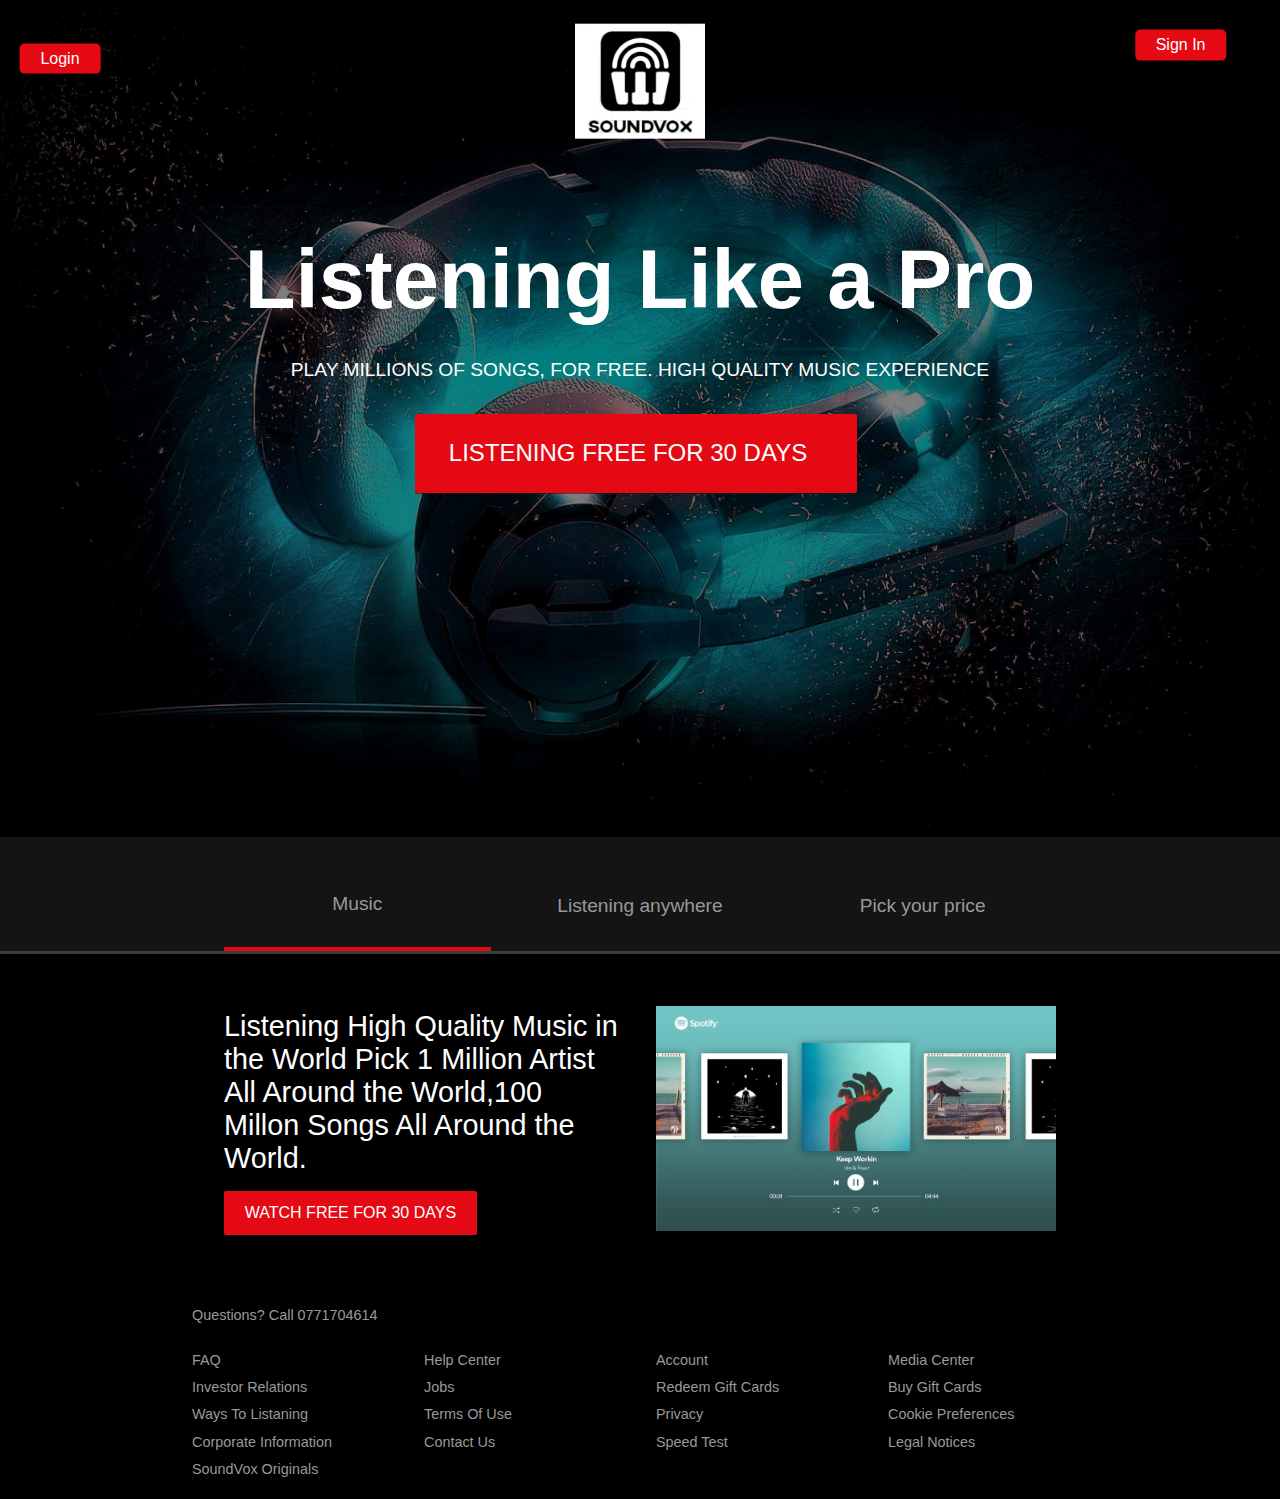
==== index.html @ 39e116a1 "init" ====
<!doctype html>
<html lang="eng">
    <head>
    <meta charset="UTF-8">
    <meta viweport="viweport" content="width=device-width">
    <meta http-equiv="X-UA-Compatible" content="ie=edge">
  
    <link rel="stylesheet" href="https://use.fontawesome.com/releases/v5.8.2/css/all.css" integrity="sha384-oS3vJWv+0UjzBfQzYUhtDYW+Pj2yciDJxpsK1OYPAYjqT085Qq/1cq5FLXAZQ7Ay" crossorigin="anonymous">
    <link rel="stylesheet" href="css/Style.css">
	
    <title>NVTR Music Store</title>
</head>
<body>

    <header class="showcase">
			<div class="showcase-top">
				<img src="img/ty.png" alt="" />
				<a href="#" class="btn btn-rounded">Sign In</a>
			</div>
			<div class="showcase-content">
				<h1>Listening Like a Pro</h1>
				<p>Play millions of songs, for free.
            High Quality Music Experience</p>
				<a href="#" class="btn btn-xl"
					>Listening Free For 30 Days <i class="fas fa-chevron-right btn-icon"></i
				></a>
			</div>
			 <div class="showcase-top1">
            <a href="#" class="btn btn-rounded1">Login</a>
        </div>
		</header>
		<section class="tabs">
			<div class="container">
				<div id="tab-1" class="tab-item tab-border">
					<i class="fas fa-music fa-3x"></i>
					<p class="hide-sm">Music</p>
				</div>
				<div id="tab-2" class="tab-item">
					<i class="fas fa-headset fa-3x"></i>
					<p class="hide-sm">Listening anywhere</p>
				</div>
				<div id="tab-3" class="tab-item">
					<i class="fab fa-bitcoin fa-3x"></i>
					<p class="hide-sm">Pick your price</p>
				</div>
			</div>
		</section>

		<section class="tab-content">
			<div class="container">
				<!-- Tab Content 1 -->
				<div id="tab-1-content" class="tab-content-item show">
					<div class="tab-1-content-inner">
						<div>
							<p class="text-lg">
								Listening High Quality Music in the World Pick 1 Million Artist All Around the World,100 Millon 
								Songs All Around the World.
							</p>
							<a href="#" class="btn btn-lg">Watch Free For 30 Days</a>
						</div>
						<img src="img/12.jpg" alt="" />
					</div>
				</div>

				<!-- Tab Content 2 -->
				<div id="tab-2-content" class="tab-content-item">
					<div class="tab-2-content-top">
						<p class="text-lg">
							Watch TV shows and movies anytime, anywhere — personalized for
							you.
						</p>
						<a href="#" class="btn btn-lg">Watch Free For 30 Days</a>
					</div>
					<div class="tab-2-content-bottom">
						<div>
							<img src="https://i.ibb.co/DpdN7Gn/tab-content-2-1.png" alt="" />
							<p class="text-md">
								Watch on your TV
							</p>
							<p class="text-dark">
								Smart TVs, PlayStation, Xbox, Chromecast, Apple TV, Blu-ray
								players and more.
							</p>
						</div>
						<div>
							<img src="https://i.ibb.co/R3r1SPX/tab-content-2-2.png" alt="" />
							<p class="text-md">
								Watch instantly or download for later
							</p>
							<p class="text-dark">
								Available on phone and tablet, wherever you go.
							</p>
						</div>
						<div>
							<img src="https://i.ibb.co/gDhnwWn/tab-content-2-3.png" alt="" />
							<p class="text-md">
								Use any computer
							</p>
							<p class="text-dark">
								Watch right on Netflix.com.
							</p>
						</div>
					</div>
				</div>

				<!-- Tab Content 3 -->
				<div id="tab-3-content" class="tab-content-item">
					<div class="text-center">
						<p class="text-lg">
							Choose one plan and watch everything on Netflix.
						</p>
						<a href="#" class="btn btn-lg">Watch Free For 30 Days</a>
					</div>

					<table class="table">
						<thead>
							<tr>
								<th></th>
								<th>Basic</th>
								<th>Standard</th>
								<th>Premium</th>
							</tr>
						</thead>
						<tbody>
							<tr>
								<td>Monthly price after free month ends on 6/12/19</td>
								<td>$8.99</td>
								<td>$12.99</td>
								<td>$15.99</td>
							</tr>
							<tr>
								<td>Skip As You Like</td>
								<td><i class="fas fa-times"></i></td>
								<td><i class="fas fa-check"></i></td>
								<td><i class="fas fa-check"></i></td>
							</tr>
							<tr>
								<td>Ultra HD Available</td>
								<td><i class="fas fa-times"></i></td>
								<td><i class="fas fa-times"></i></td>
								<td><i class="fas fa-check"></i></td>
							</tr>
							<tr>
								<td>Screens you can watch on at the same time</td>
								<td>1</td>
								<td>2</td>
								<td>4</td>
							</tr>
							<tr>
								<td>Watch on your laptop, TV, phone and tablet</td>
								<td><i class="fas fa-check"></i></td>
								<td><i class="fas fa-check"></i></td>
								<td><i class="fas fa-check"></i></td>
							</tr>
							<tr>
								<td>Unlimited movies and TV shows</td>
								<td><i class="fas fa-check"></i></td>
								<td><i class="fas fa-check"></i></td>
								<td><i class="fas fa-check"></i></td>
							</tr>
							<tr>
								<td>Cancel anytime</td>
								<td><i class="fas fa-check"></i></td>
								<td><i class="fas fa-check"></i></td>
								<td><i class="fas fa-check"></i></td>
							</tr>
							<tr>
								<td>First month free</td>
								<td><i class="fas fa-check"></i></td>
								<td><i class="fas fa-check"></i></td>
								<td><i class="fas fa-check"></i></td>
							</tr>
						</tbody>
					</table>
				</div>
			</div>
		</section>

		<footer class="footer">
			<p>Questions? Call 0771704614</p>
			<div class="footer-cols">
				<ul>
					<li><a href="#">FAQ</a></li>
					<li><a href="#">Investor Relations</a></li>
					<li><a href="#">Ways To Listaning</a></li>
					<li><a href="#">Corporate Information</a></li>
					<li><a href="#">SoundVox Originals</a></li>
				</ul>
				<ul>
					<li><a href="#">Help Center</a></li>
					<li><a href="#">Jobs</a></li>
					<li><a href="#">Terms Of Use</a></li>
					<li><a href="#">Contact Us</a></li>
				</ul>
				<ul>
					<li><a href="#">Account</a></li>
					<li><a href="#">Redeem Gift Cards</a></li>
					<li><a href="#">Privacy</a></li>
					<li><a href="#">Speed Test</a></li>
				</ul>
				<ul>
					<li><a href="#">Media Center</a></li>
					<li><a href="#">Buy Gift Cards</a></li>
					<li><a href="#">Cookie Preferences</a></li>
					<li><a href="#">Legal Notices</a></li>
				</ul>
			</div>

		</footer>
   
     <script src="js/Main.js"> </script>
    </body>


</html>
---- css/Style.css ----
/* Global Styles */
:root {
	--primary-color: #e50914;
	--dark-color: #141414;
	--light-color: #f4f4f4;
}

* {
	box-sizing: border-box;
	margin: 0;
	padding: 0;
}

body {
	font-family: 'Arial', sans-serif;
	-webkit-font-smoothing: antialiased;
	background: #000;
	color: #999;
}

ul {
	list-style: none;
}

h1,
h2,
h3,
h4 {
	color: #fff;
}

a {
	color: #fff;
	text-decoration: none;
}

p {
	margin: 0.5rem 0;
}

img {
	width: 100%;
}

.showcase {
	width: 100%;
	height: 93vh;
	position: relative;
	background: url('../img/wp.jpg') no-repeat center center/cover;
}

.showcase::after {
	content: '';
	position: absolute;
	top: 0;
	left: 0;
	width: 100%;
	height: 100%;
	z-index: 1;
	background: rgba(0, 0, 0, 0.5);
	box-shadow: inset 50px 50px 130px #000000, inset -50px -50px 130px #000000;
}

.showcase-top {
	position: relative;
	z-index: 2;
	height: 90px;
}

.showcase-top img {
	width: 130px;
	position: absolute;
	top: 90%;
	left: 50%;
	transform: translate(-50%, -50%);
	margin-left: 0;
}

.showcase-top a {
	position: absolute;
	top: 50%;
	right: 0;
	transform: translate(-50%, -50%);
}

.showcase-content {
	position: relative;
	z-index: 2;
	width: 65%;
	margin: auto;
	display: flex;
	flex-direction: column;
	justify-content: center;
	align-items: center;
	text-align: center;
	margin-top: 9rem;
}

.showcase-content h1 {
	font-weight: 700;
	font-size: 5.2rem;
	line-height: 1.1;
	margin: 0 0 2rem;
}

.showcase-content p {
	text-transform: uppercase;
	color: #fff;
	font-weight: 300;
	font-size: 1.2rem;
	line-height: 1.25;
	margin: 0 0 2rem;
}

/* Tabs */
.tabs {
	background: var(--dark-color);
	padding-top: 1rem;
	border-bottom: 3px solid #3d3d3d;
	border-right: none;
}

.tabs .container {
	display: grid;
	grid-template-columns: repeat(3, 1fr);
	grid-gap: 1rem;
	align-items: center;
	justify-content: center;
	text-align: center;
}

.tabs p {
	font-size: 1.2rem;
	padding-top: 0.5rem;
}

.tabs .container > div {
	padding: 1.5rem 0;
}

.tabs .container > div:hover {
	color: #fff;
	cursor: pointer;
}

.tab-border {
	border-bottom: var(--primary-color) 4px solid;
}

/* Tab Content */
.tab-content {
	padding: 3rem 0;
	background: #000;
	color: #fff;
}

/* Hide initial content */
#tab-1-content,
#tab-2-content,
#tab-3-content {
	display: none;
	opacity: 0;
}

.show {
	display: block !important;
	opacity: 1 !important;
	transition: all 1000 ease-in;
}

#tab-1-content .tab-1-content-inner {
	display: grid;
	grid-template-columns: repeat(2, 1fr);
	grid-gap: 2rem;
	align-items: center;
	justify-content: center;
}

#tab-2-content .tab-2-content-top {
	display: grid;
	grid-template-columns: 2fr 1fr;
	grid-gap: 1rem;
	justify-content: center;
	align-items: center;
}

#tab-2-content .tab-2-content-bottom {
	margin-top: 2rem;
	display: grid;
	grid-template-columns: repeat(3, 1fr);
	grid-gap: 2rem;
	text-align: center;
}

.table {
	width: 100%;
	margin-top: 2rem;
	border-collapse: collapse;
	border-spacing: 0;
}

.table thead th {
	text-transform: uppercase;
	padding: 0.8rem;
}

.table tbody {
	display: table-row-group;
	vertical-align: middle;
	border-color: inherit;
}

.table tbody tr td {
	color: #999;
	padding: 0.8rem 1.2rem;
	text-align: center;
}

.table tbody tr td:first-child {
	text-align: left;
}

.table tbody tr:nth-child(odd) {
	background: #222;
}

.footer {
	max-width: 70%;
	margin: 1rem auto;
	overflow: auto;
}

.footer,
.footer a {
	color: #999;
	font-size: 0.9rem;
}

.footer p {
	margin-bottom: 1.5rem;
}

.footer .footer-cols {
	display: grid;
	grid-template-columns: repeat(4, 1fr);
	grid-gap: 2rem;
}

.footer li {
	line-height: 1.9;
}

.footer .lang-select {
	margin-top: 2rem;
	color: #999;
	background-color: #000;
	background-image: none;
	border: 1px solid #333;
	padding: 1rem 1.2rem;
	border-radius: 5px;
}

/* Container */
.container {
	max-width: 70%;
	margin: auto;
	overflow: hidden;
	padding: 0 2rem;
}

/* Text Styles */
.text-xl {
	font-size: 2rem;
}

.text-lg {
	font-size: 1.8rem;
	margin-bottom: 1rem;
}

.text-md {
	margin-bottom: 1.5rem;
	font-size: 1.2rem;
}

.text-center {
	text-align: center;
}

.text-dark {
	color: #999;
}

/* Buttons */
.btn {
	display: inline-block;
	background: var(--primary-color);
	color: #fff;
	padding: 0.4rem 1.3rem;
	font-size: 1rem;
	text-align: center;
	border: none;
	cursor: pointer;
	margin-right: 0.5rem;
	transition: opacity 0.2s ease-in;
	outline: none;
	box-shadow: 0 1px 0 rgba(0, 0, 0, 0.45);
	border-radius: 2px;
}

.btn:hover {
	opacity: 0.9;
}

.btn-rounded {
	border-radius: 5px;
}

.btn-xl {
	font-size: 1.5rem;
	padding: 1.6rem 2.1rem;
	text-transform: uppercase;
}

.btn-lg {
	font-size: 1rem;
	padding: 0.8rem 1.3rem;
	text-transform: uppercase;
}

.btn-icon {
	margin-left: 1rem;
}

@media (max-width: 960px) {

		.showcase {
		height: 70vh;
	}

	.hide-sm {
		display: none;
	}

	.showcase-top img {
		top: 30%;
		left: 5%;
		transform: translate(0);
	}

	.showcase-content h1 {
		font-size: 3.7rem;
		line-height: 1;
	}

	.showcase-content p {
		font-size: 1.5rem;
	}

	.footer .footer-cols {
		grid-template-columns: repeat(2, 1fr);
	}

	.btn-xl {
		font-size: 1.5rem;
		padding: 1.4rem 2rem;
		text-transform: uppercase;
	}

	.text-xl {
		font-size: 1.5rem;
	}

	.text-lg {
		font-size: 1.3rem;
		margin-bottom: 1rem;
	}

	.text-md {
		margin-bottom: 1rem;
		font-size: 1.2rem;
	}
}

@media (max-width: 700px) {
	.showcase::after {
		background: rgba(0, 0, 0, 0.6);
		box-shadow: inset 80px 80px 150px #000000, inset -80px -80px 150px #000000;
	}

	.showcase-content h1 {
		font-size: 2.5rem;
		line-height: 1;
	}

	.showcase-content p {
		font-size: 1rem;
	}

	#tab-1-content .tab-1-content-inner {
		grid-template-columns: 1fr;
		text-align: center;
	}

	#tab-2-content .tab-2-content-top {
		display: block;
		text-align: center;
	}

	#tab-2-content .tab-2-content-bottom {
		margin-top: 2rem;
		display: grid;
		grid-template-columns: 1fr;
		grid-gap: 2rem;
		text-align: center;
	}

	.btn-xl {
		font-size: 1rem;
		padding: 1.2rem 1.6rem;
		text-transform: uppercase;
	}
}

@media(max-height: 600px) {
  .showcase-content {
	margin-top: 3rem;
}
}
.btn-rounded1{
    border-radius: 5px;
}
.showcase-top1 a{ 
    position: absolute;
    top:7%;
    left:60px;
    z-index: 2;
    transform : translate(-50%,-50%);

   }
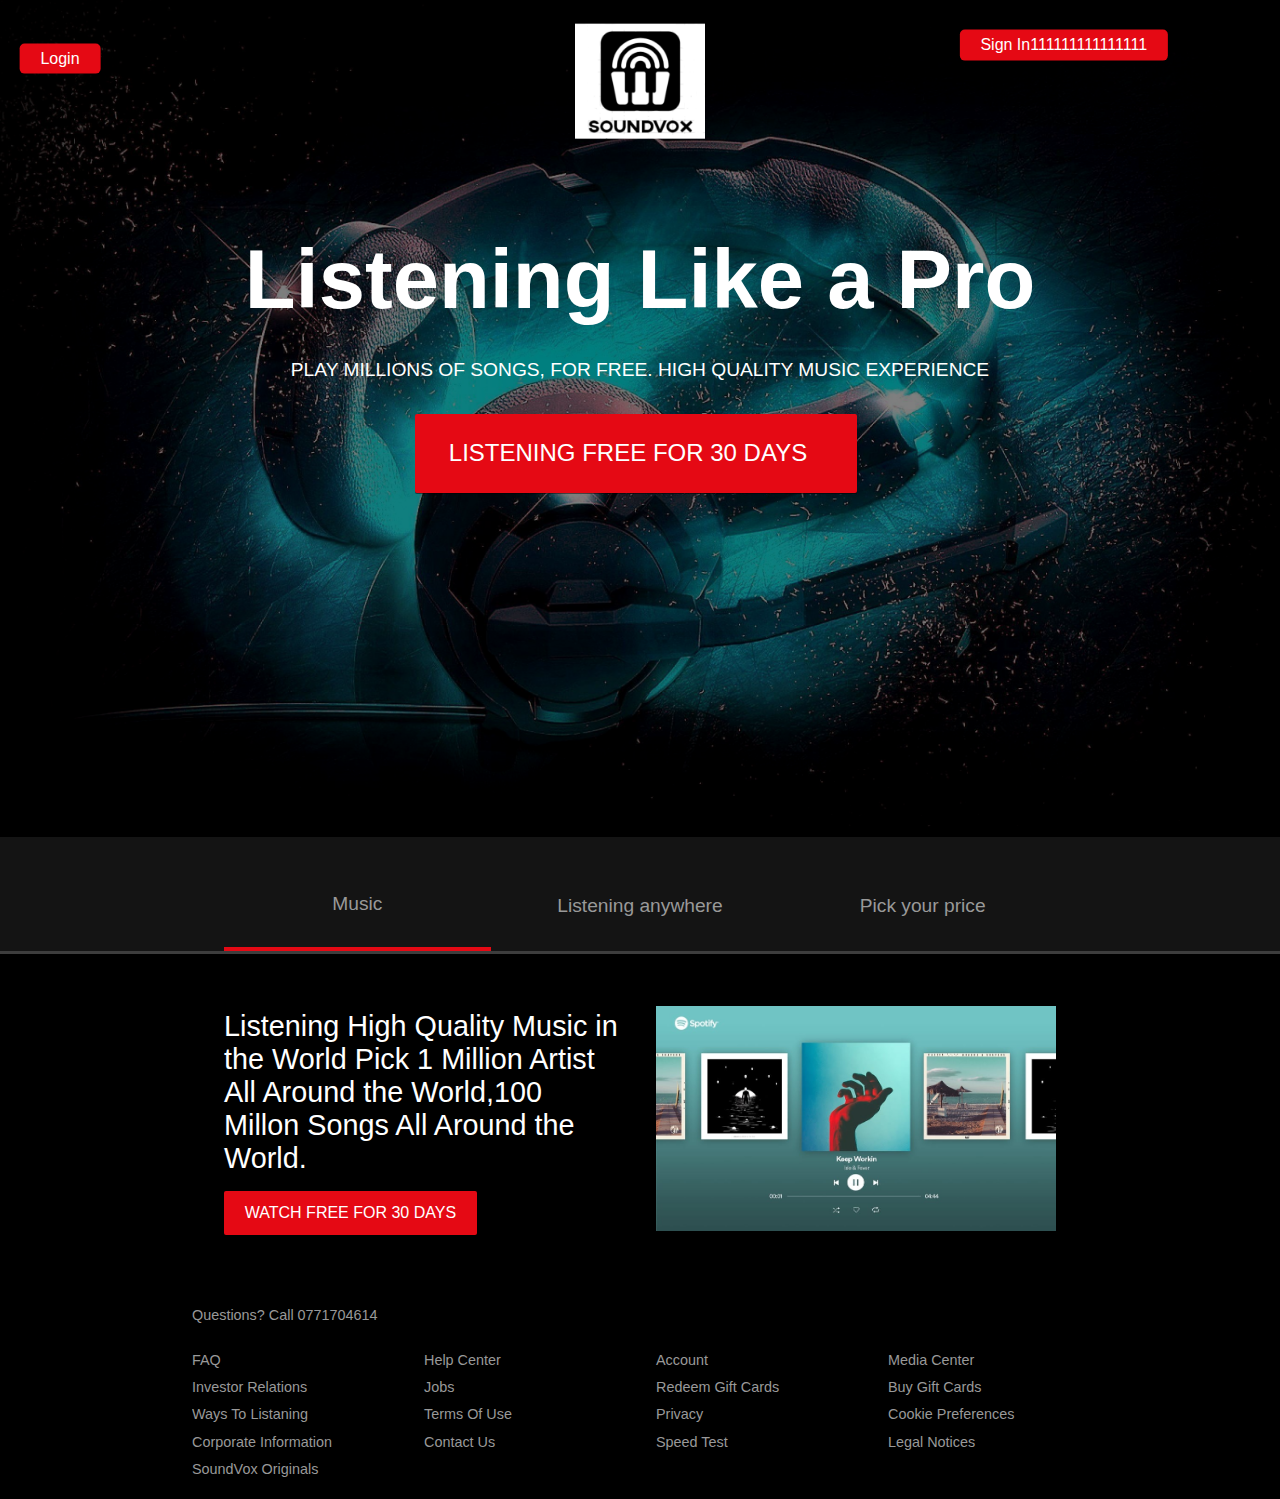
==== commit b0fd8c06: "init1" ====
--- a/index.html
+++ b/index.html
@@ -15,7 +15,7 @@
     <header class="showcase">
 			<div class="showcase-top">
 				<img src="img/ty.png" alt="" />
-				<a href="#" class="btn btn-rounded">Sign In</a>
+				<a href="#" class="btn btn-rounded">Sign In111111111111111</a>
 			</div>
 			<div class="showcase-content">
 				<h1>Listening Like a Pro</h1>
